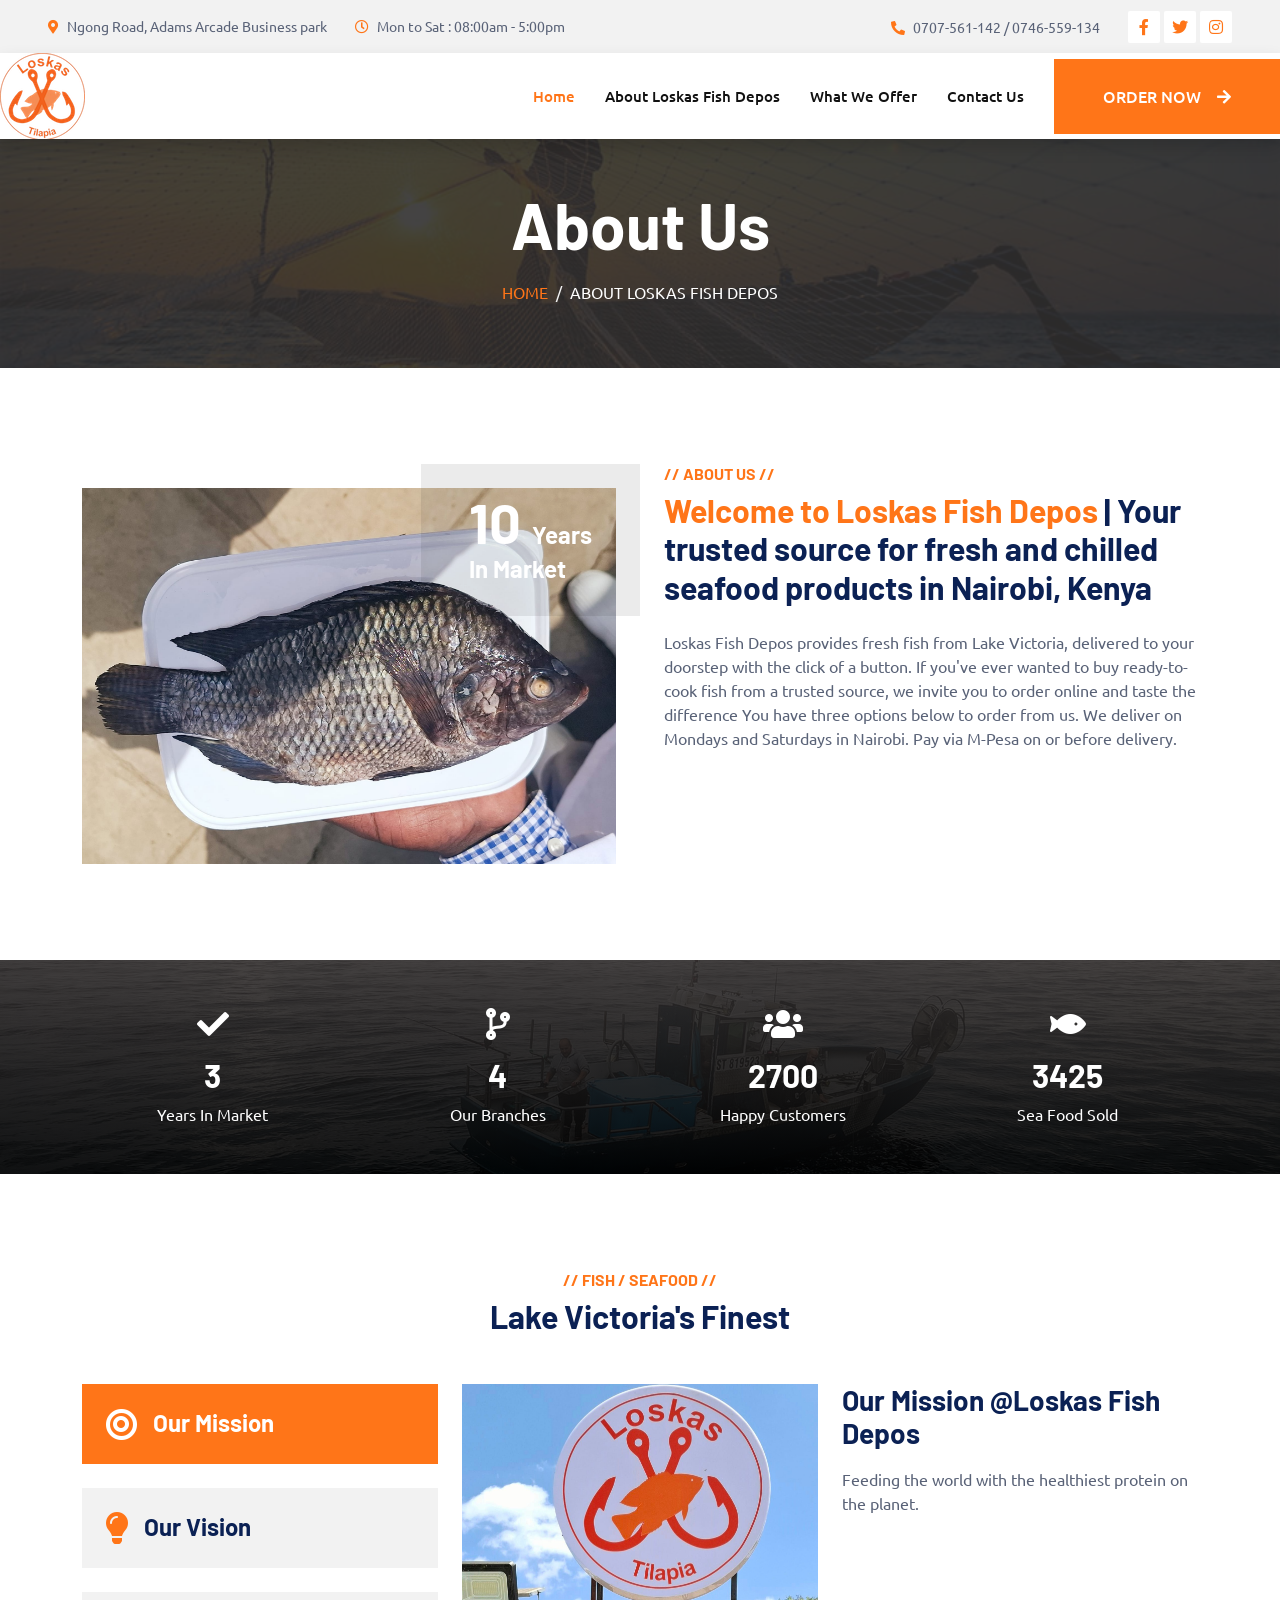
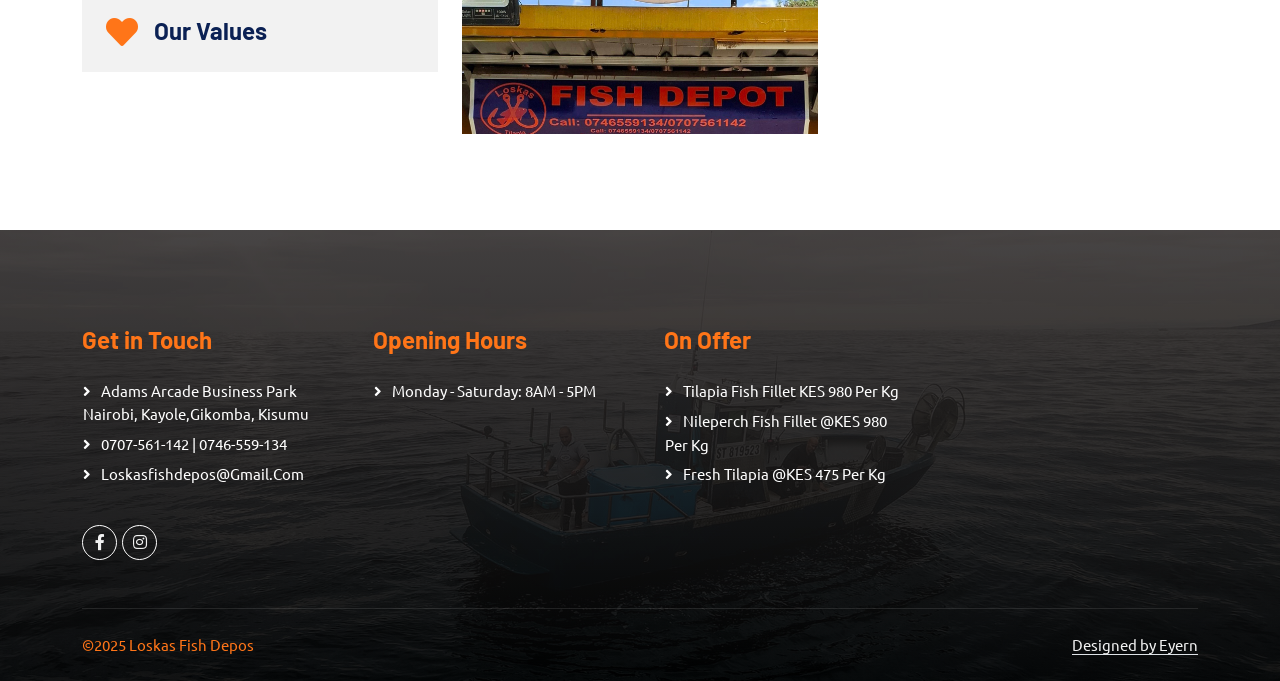
==== about.html @ 172110a4 "initial commit" ====
<!DOCTYPE html>
<html lang="en">

<head>
  <meta charset="utf-8" />
  <title>About Us | Loskas Fish Depos</title>
  <meta content="width=device-width, initial-scale=1.0" name="viewport" />
  <meta content="" name="keywords" />
  <meta content="" name="description" />

  <link href="img/favicon.ico" rel="icon" />

  <link rel="preconnect" href="https://fonts.googleapis.com" />
  <link rel="preconnect" href="https://fonts.gstatic.com" crossorigin />
  <link href="https://fonts.googleapis.com/css2?family=Barlow:wght@600;700&family=Ubuntu:wght@400;500&display=swap"
    rel="stylesheet" />

  <link href="https://cdnjs.cloudflare.com/ajax/libs/font-awesome/5.10.0/css/all.min.css" rel="stylesheet" />
  <link href="https://cdn.jsdelivr.net/npm/bootstrap-icons@1.4.1/font/bootstrap-icons.css" rel="stylesheet" />

  <link href="lib/owlcarousel/assets/owl.carousel.min.css" rel="stylesheet" />
  <link href="lib/tempusdominus/css/tempusdominus-bootstrap-4.min.css" rel="stylesheet" />

  <link href="css/bootstrap.min.css" rel="stylesheet" />

  <link href="css/style.css" rel="stylesheet" />
</head>

<body>
  <div class="container-fluid bg-light p-0">
    <div class="row gx-0 d-none d-lg-flex">
      <div class="col-lg-7 px-5 text-start">
        <div class="h-100 d-inline-flex align-items-center py-3 me-4">
          <small class="fa fa-map-marker-alt text-primary me-2"></small>
          <small>Ngong Road, Adams Arcade Business park</small>
        </div>
        <div class="h-100 d-inline-flex align-items-center py-3">
          <small class="far fa-clock text-primary me-2"></small>
          <small>Mon to Sat : 08:00am - 5:00pm</small>
        </div>
      </div>
      <div class="col-lg-5 px-5 text-end">
        <div class="h-100 d-inline-flex align-items-center py-3 me-4">
          <small class="fa fa-phone-alt text-primary me-2"></small>
          <small>0707-561-142 / 0746-559-134</small>
        </div>
        <div class="h-100 d-inline-flex align-items-center">
          <a class="btn btn-sm-square bg-white text-primary me-1" href="https://www.facebook.com/Loskas2024"><i
              class="fab fa-facebook-f"></i></a>
          <a class="btn btn-sm-square bg-white text-primary me-1" href=""><i class="fab fa-twitter"></i></a>
          <a class="btn btn-sm-square bg-white text-primary me-0" href=""><i class="fab fa-instagram"></i></a>
        </div>
      </div>
    </div>
  </div>

  <nav class="navbar navbar-expand-lg bg-white navbar-light shadow sticky-top p-0">
    <a href="index.html" title="#">
      <img src="./img/logo.png" alt="Fresh Fish Delivery Nairobi">
    </a>
    <button type="button" class="navbar-toggler me-4" data-bs-toggle="collapse" data-bs-target="#navbarCollapse">
      <span class="navbar-toggler-icon"></span>
    </button>
    <div class="collapse navbar-collapse" id="navbarCollapse">
      <div class="navbar-nav ms-auto p-4 p-lg-0">
        <a href="index.html" class="nav-item nav-link active">Home</a>
        <a href="about.html" class="nav-item nav-link">About Loskas Fish Depos</a>
        <a href="#" class="nav-item nav-link">What we Offer</a>
        <a href="contact.html" class="nav-item nav-link">Contact Us</a>
      </div>
      <a href="tel:+254707561152" class="btn btn-primary py-4 px-lg-5 d-none d-lg-block">Order Now<i
          class="fa fa-arrow-right ms-3"></i></a>
    </div>
  </nav>

  <div class="container-fluid page-header mb-5 p-0" style="background-image: url(img/home-2.jpg)">
    <div class="container-fluid page-header-inner py-5">
      <div class="container text-center">
        <h1 class="display-3 text-white mb-3 animated slideInDown">
          About Us
        </h1>
        <nav aria-label="breadcrumb">
          <ol class="breadcrumb justify-content-center text-uppercase">
            <li class="breadcrumb-item"><a href="index.html">Home</a></li>
            <li class="breadcrumb-item text-white active" aria-current="page">
              About Loskas Fish Depos
            </li>
          </ol>
        </nav>
      </div>
    </div>
  </div>

  <div class="container-xxl py-5">
    <div class="container">
      <div class="row g-5">
        <div class="col-lg-6 pt-4" style="min-height: 400px">
          <div class="position-relative h-100 wow fadeIn" data-wow-delay="0.1s">
            <img class="position-absolute img-fluid w-100 h-100" src="img/about-3.jpg" style="object-fit: cover"
              alt="" />
            <div class="position-absolute top-0 end-0 mt-n4 me-n4 py-4 px-5" style="background: rgba(0, 0, 0, 0.08)">
              <h1 class="display-4 text-white mb-0">
                10 <span class="fs-4">Years</span>
              </h1>
              <h4 class="text-white">In Market</h4>
            </div>
          </div>
        </div>
        <div class="col-lg-6">
          <h6 class="text-primary text-uppercase">// About Us //</h6>
          <h1 class="mb-4">
            <span class="text-primary">Welcome to Loskas Fish Depos</span> | Your trusted source for fresh and chilled seafood
            products in Nairobi, Kenya
          </h1>
          <p class="mb-4">
            Loskas Fish Depos provides fresh fish from Lake Victoria, delivered to your doorstep with the click of a
            button. If you've ever wanted to buy ready-to-cook fish from a trusted source, we invite you to order online
            and taste the difference You have three options below to order from us. We deliver on Mondays and Saturdays
            in Nairobi. Pay via M-Pesa on or before delivery.
          </p>
        </div>
      </div>
    </div>
  </div>

  <div class="container-fluid fact bg-dark my-5 py-5">
    <div class="container">
      <div class="row g-4">
        <div class="col-md-6 col-lg-3 text-center wow fadeIn" data-wow-delay="0.1s">
          <i class="fa fa-check fa-2x text-white mb-3"></i>
          <h2 class="text-white mb-2" data-toggle="counter-up">10</h2>
          <p class="text-white mb-0">Years In Market</p>
        </div>
        <div class="col-md-6 col-lg-3 text-center wow fadeIn" data-wow-delay="0.3s">
          <i class="fa fa-code-branch fa-2x text-white mb-3"></i>
          <h2 class="text-white mb-2" data-toggle="counter-up">15</h2>
          <p class="text-white mb-0">Our Branches</p>
        </div>
        <div class="col-md-6 col-lg-3 text-center wow fadeIn" data-wow-delay="0.5s">
          <i class="fa fa-users fa-2x text-white mb-3"></i>
          <h2 class="text-white mb-2" data-toggle="counter-up">10000</h2>
          <p class="text-white mb-0">Happy Customers</p>
        </div>
        <div class="col-md-6 col-lg-3 text-center wow fadeIn" data-wow-delay="0.7s">
          <i class="fa fa-fish fa-2x text-white mb-3"></i>
          <h2 class="text-white mb-2" data-toggle="counter-up">12685</h2>
          <p class="text-white mb-0">Sea Food Sold</p>
        </div>
      </div>
    </div>
  </div>

  <div class="container-xxl service py-5">
    <div class="container">
      <div class="text-center wow fadeInUp" data-wow-delay="0.1s">
        <h6 class="text-primary text-uppercase">// Fish / Seafood //</h6>
        <h1 class="mb-5">Lake Victoria's Finest</h1>
      </div>
      <div class="row g-4 wow fadeInUp" data-wow-delay="0.3s">
        <div class="col-lg-4">
          <div class="nav w-100 nav-pills me-4">
            <button class="nav-link w-100 d-flex align-items-center text-start p-4 mb-4 active" data-bs-toggle="pill"
              data-bs-target="#tab-pane-1" type="button">
              <i class="fa fa-bullseye fa-2x me-3"></i>
              <h4 class="m-0">Our Mission</h4>
            </button>
            <button class="nav-link w-100 d-flex align-items-center text-start p-4 mb-4" data-bs-toggle="pill"
              data-bs-target="#tab-pane-2" type="button">
              <i class="fa fa-lightbulb fa-2x me-3"></i>
              <h4 class="m-0">Our Vision</h4>
            </button>
            <button class="nav-link w-100 d-flex align-items-center text-start p-4 mb-4" data-bs-toggle="pill"
              data-bs-target="#tab-pane-3" type="button">
              <i class="fa fa-heart fa-2x me-3"></i>
              <h4 class="m-0">Our Values</h4>
            </button>
          </div>
        </div>
        <div class="col-lg-8">
          <div class="tab-content w-100">
            <div class="tab-pane fade show active" id="tab-pane-1">
              <div class="row g-4">
                <div class="col-md-6" style="min-height: 350px">
                  <div class="position-relative h-100">
                    <img class="position-absolute img-fluid w-100 h-100" src="img/about-2.jpg" style="object-fit: cover"
                      alt="" />
                  </div>
                </div>
                <div class="col-md-6">
                  <h3 class="mb-3">
                    Our Mission @Loskas Fish Depos
                  </h3>
                  <p class="mb-4">
                    Feeding the world with the healthiest protein on the planet.
                  </p>
                </div>
              </div>
            </div>
            <div class="tab-pane fade" id="tab-pane-2">
              <div class="row g-4">
                <div class="col-md-6" style="min-height: 350px">
                  <div class="position-relative h-100">
                    <img class="position-absolute img-fluid w-100 h-100" src="img/vision.jpg" style="object-fit: cover"
                      alt="" />
                  </div>
                </div>
                <div class="col-md-6">
                  <h3 class="mb-3">Our Vision @Loskas Fish Depos</h3>
                  <p class="mb-4">
                    To be the brand of choice in the market and the employer of choice in the community.
                  </p>
                </div>
              </div>
            </div>
            <div class="tab-pane fade" id="tab-pane-3">
              <div class="row g-4">
                <div class="col-md-6" style="min-height: 350px">
                  <div class="position-relative h-100">
                    <img class="position-absolute img-fluid w-100 h-100" src="img/about-1.jpg" style="object-fit: cover"
                      alt="" />
                  </div>
                </div>
                <div class="col-md-6">
                  <h3 class="mb-3">Our Values @Loskas Fish Depos</h3>
                  <p class="mb-4">
                    Feeding the world with the healthiest protein on the planet.
                  </p>
                </div>
              </div>
            </div>
          </div>
        </div>
      </div>
    </div>
  </div>

  <div class="container-fluid bg-dark text-light footer pt-5 mt-5 wow fadeIn" data-wow-delay="0.1s">
    <div class="container py-5">
      <div class="row g-5">
        <div class="col-lg-3 col-md-6">
          <h4 class="text-light mb-4">Get in Touch</h4>
          <a class="btn btn-link">Adams Arcade Business Park Nairobi, Kayole,Gikomba, Kisumu</a>
          <a class="btn btn-link">0707-561-142 | 0746-559-134</a>
          <a class="btn btn-link">loskasfishdepos@gmail.com</a>
          <br>

          <div class="d-flex pt-2">
            <a class="btn btn-outline-light btn-social" href="https://www.facebook.com/Loskas2024"><i class="fab fa-facebook-f"></i></a>
            <a class="btn btn-outline-light btn-social" href=""><i class="fab fa-instagram"></i></a>
          </div>
        </div>
        <div class="col-lg-3 col-md-6">
          <h4 class="text-light mb-4">Opening Hours</h4>
          <a class="btn btn-link">Monday - Saturday: 8AM - 5PM</a>
        </div>
        <div class="col-lg-3 col-md-6">
          <h4 class="text-light mb-4">On Offer</h4>
          <a class="btn btn-link" href="">Tilapia Fish Fillet KES 980 Per Kg</a>
          <a class="btn btn-link" href="">Nileperch Fish Fillet @KES 980 Per Kg</a>
          <a class="btn btn-link" href="">Fresh Tilapia @KES 475 Per Kg</a>
        </div>
      </div>
    </div>
    <div class="container">
      <div class="copyright">
        <div class="row">
          <div class="col-md-6 text-center text-md-start mb-3 mb-md-0">
            ©2025 Loskas Fish Depos

          </div>
          <div class="col-md-6 text-center text-md-end">
            <div class="footer-menu">
              <a class="border-bottom" href="tel:+254722424220">Designed by Eyern</a>
            </div>
          </div>
        </div>
      </div>
    </div>
  </div>

  <script>
    var url = 'https://wati-integration-prod-service.clare.ai/v2/watiWidget.js?55023';
    var s = document.createElement('script');
    s.type = 'text/javascript';
    s.async = true;
    s.src = url;
    var options = {
    "enabled":true,
    "chatButtonSetting":{
        "backgroundColor":"#ff7518",
        "ctaText":"Hi there 👋",
        "borderRadius":"25",
        "marginLeft": "0",
        "marginRight": "20",
        "marginBottom": "20",
        "ctaIconWATI":true,
        "position":"right"
    },
    "brandSetting":{
        "brandName":"Loskas Fish Depos",
        "brandSubTitle":"undefined",
        "brandImg":"https://www.wati.io/wp-content/uploads/2023/04/Wati-logo.svg",
        "welcomeText":"Hi there!\nHow can I help you today?",
        "messageText":"",
        "backgroundColor":"#ff7518",
        "ctaText":"Hi there 👋",
        "borderRadius":"25",
        "autoShow":false,
        "phoneNumber":"254707561152"
    }
    };
    s.onload = function() {
        CreateWhatsappChatWidget(options);
    };
    var x = document.getElementsByTagName('script')[0];
    x.parentNode.insertBefore(s, x);
</script>

  <script src="https://code.jquery.com/jquery-3.4.1.min.js"></script>
  <script src="https://cdn.jsdelivr.net/npm/bootstrap@5.0.0/dist/js/bootstrap.bundle.min.js"></script>
  <script src="lib/wow/wow.min.js"></script>

  <script src="lib/waypoints/waypoints.min.js"></script>
  <script src="lib/counterup/counterup.min.js"></script>
  <script src="lib/owlcarousel/owl.carousel.min.js"></script>
  <script src="lib/tempusdominus/js/moment.min.js"></script>
  <script src="lib/tempusdominus/js/moment-timezone.min.js"></script>
  <script src="lib/tempusdominus/js/tempusdominus-bootstrap-4.min.js"></script>

  <script src="js/main.js"></script>
</body>

</html>
---- css/style.css ----
:root {
  --primary: #FF7518;
  --secondary: #FF7518;
  --light: #f2f2f2;
  --dark: #111111;
}

.fw-medium {
  font-weight: 600 !important;
}

.back-to-top {
  position: fixed;
  display: none;
  right: 45px;
  bottom: 45px;
  z-index: 99;
}

#spinner {
  opacity: 0;
  visibility: hidden;
  transition: opacity 0.5s ease-out, visibility 0s linear 0.5s;
  z-index: 99999;
}

#spinner.show {
  transition: opacity 0.5s ease-out, visibility 0s linear 0s;
  visibility: visible;
  opacity: 1;
}

.btn {
  font-weight: 500;
  text-transform: uppercase;
  transition: 0.5s;
}

.btn.btn-primary,
.btn.btn-secondary {
  color: #ffffff;
}

.btn-square {
  width: 38px;
  height: 38px;
}

.btn-sm-square {
  width: 32px;
  height: 32px;
}

.btn-lg-square {
  width: 48px;
  height: 48px;
}

.btn-square,
.btn-sm-square,
.btn-lg-square {
  padding: 0;
  display: flex;
  align-items: center;
  justify-content: center;
  font-weight: normal;
  border-radius: 2px;
}

.navbar .dropdown-toggle::after {
  border: none;
  content: "\f107";
  font-family: "Font Awesome 5 Free";
  font-weight: 900;
  vertical-align: middle;
  margin-left: 8px;
}

.navbar-light .navbar-nav .nav-link {
  margin-right: 30px;
  padding: 25px 0;
  color: #ffffff;
  font-size: 15px;
  text-transform: capitalize;
  outline: none;
}

.navbar-light .navbar-nav .nav-link:hover,
.navbar-light .navbar-nav .nav-link.active {
  color: var(--primary);
}

@media (max-width: 991.98px) {
  .navbar-light .navbar-nav .nav-link {
    margin-right: 0;
    padding: 10px 0;
  }

  .navbar-light .navbar-nav {
    border-top: 1px solid #eeeeee;
  }
}

.navbar-light .navbar-brand,
.navbar-light a.btn {
  height: 75px;
}

.navbar-light .navbar-nav .nav-link {
  color: var(--dark);
  font-weight: 500;
}

.navbar-light.sticky-top {
  top: -100px;
  transition: 0.5s;
}

@media (min-width: 992px) {
  .navbar .nav-item .dropdown-menu {
    display: block;
    border: none;
    margin-top: 0;
    top: 150%;
    opacity: 0;
    visibility: hidden;
    transition: 0.5s;
  }

  .navbar .nav-item:hover .dropdown-menu {
    top: 100%;
    visibility: visible;
    transition: 0.5s;
    opacity: 1;
  }
}

.carousel-caption {
  top: 0;
  left: 0;
  right: 0;
  bottom: 0;
  background: rgba(40, 39, 39, 0.7);
  z-index: 1;
}

.carousel-control-prev,
.carousel-control-next {
  width: 10%;
}

.carousel-control-prev-icon,
.carousel-control-next-icon {
  width: 1.5rem;
  height: 1.5rem;
}

@media (max-width: 768px) {
  #header-carousel .carousel-item {
    position: relative;
    min-height: 750px;
  }

  #header-carousel .carousel-item img {
    position: absolute;
    width: 100%;
    height: 100%;
    object-fit: cover;
  }
}

.page-header {
  background-position: center center;
  background-repeat: no-repeat;
  background-size: cover;
}

.page-header-inner {
  background: rgba(48, 47, 47, 0.9);
}

.breadcrumb-item+.breadcrumb-item::before {
  color: var(--light);
}

.fact {
  background: linear-gradient(rgba(51, 48, 48, 0.9), rgba(0, 0, 0, 0.9)),
    url(../img/home-3.jpg);
  background-position: center center;
  background-repeat: no-repeat;
  background-size: cover;
}

.service .nav .nav-link {
  background: var(--light);
  transition: 0.5s;
}

.service .nav .nav-link.active {
  background: var(--primary);
}

.service .nav .nav-link.active h4 {
  color: #ffffff !important;
}

.booking {
  background: linear-gradient(rgba(51, 48, 48, 0.9), rgba(0, 0, 0, 0.9)),
    url(../img/home-3.jpg) center center no-repeat;
  background-size: cover;
}

.bootstrap-datetimepicker-widget.bottom {
  top: auto !important;
}

.bootstrap-datetimepicker-widget .table * {
  border-bottom-width: 0px;
}

.bootstrap-datetimepicker-widget .table th {
  font-weight: 500;
}

.bootstrap-datetimepicker-widget.dropdown-menu {
  padding: 10px;
  border-radius: 2px;
}

.bootstrap-datetimepicker-widget table td.active,
.bootstrap-datetimepicker-widget table td.active:hover {
  background: var(--primary);
}

.bootstrap-datetimepicker-widget table td.today::before {
  border-bottom-color: var(--primary);
}

.team-item .team-overlay {
  display: flex;
  align-items: center;
  justify-content: center;
  background: var(--primary);
  transform: scale(0);
  transition: 0.5s;
}

.team-item:hover .team-overlay {
  transform: scale(1);
}

.team-item .team-overlay .btn {
  color: var(--primary);
  background: #ffffff;
}

.team-item .team-overlay .btn:hover {
  color: #ffffff;
  background: var(--secondary);
}

.testimonial-carousel .owl-item .testimonial-text,
.testimonial-carousel .owl-item.center .testimonial-text * {
  transition: 0.5s;
}

.testimonial-carousel .owl-item.center .testimonial-text {
  background: var(--primary) !important;
}

.testimonial-carousel .owl-item.center .testimonial-text * {
  color: #ffffff !important;
}

.testimonial-carousel .owl-dots {
  margin-top: 24px;
  display: flex;
  align-items: flex-end;
  justify-content: center;
}

.testimonial-carousel .owl-dot {
  position: relative;
  display: inline-block;
  margin: 0 5px;
  width: 15px;
  height: 15px;
  border: 1px solid #cccccc;
  transition: 0.5s;
}

.testimonial-carousel .owl-dot.active {
  background: var(--primary);
  border-color: var(--primary);
}

.footer {
  background: linear-gradient(rgba(51, 48, 48, 0.9), rgba(0, 0, 0, 0.9)),
    url(../img/home-3.jpg) center center no-repeat;
  background-size: cover;
}

.footer .btn.btn-social {
  margin-right: 5px;
  width: 35px;
  height: 35px;
  display: flex;
  align-items: center;
  justify-content: center;
  color: var(--light);
  border: 1px solid #ffffff;
  border-radius: 35px;
  transition: 0.3s;
}

.footer .btn.btn-social:hover {
  color: var(--primary);
}

.footer .btn.btn-link {
  display: block;
  margin-bottom: 5px;
  padding: 0;
  text-align: left;
  color: #ffffff;
  font-size: 15px;
  font-weight: normal;
  text-transform: capitalize;
  transition: 0.3s;
}

.footer .btn.btn-link::before {
  position: relative;
  content: "\f105";
  font-family: "Font Awesome 5 Free";
  font-weight: 900;
  margin-right: 10px;
}

.footer .btn.btn-link:hover {
  letter-spacing: 1px;
  box-shadow: none;
}

.footer .copyright {
  padding: 25px 0;
  font-size: 15px;
  border-top: 1px solid rgba(256, 256, 256, 0.1);
}

.footer .copyright a {
  color: var(--light);
}

.footer .footer-menu a {
  margin-right: 15px;
  padding-right: 15px;
  border-right: 1px solid rgba(255, 255, 255, 0.3);
}

.footer .footer-menu a:last-child {
  margin-right: 0;
  padding-right: 0;
  border-right: none;
}

.client-thumb,
.counter-stat {
    text-align: center
}
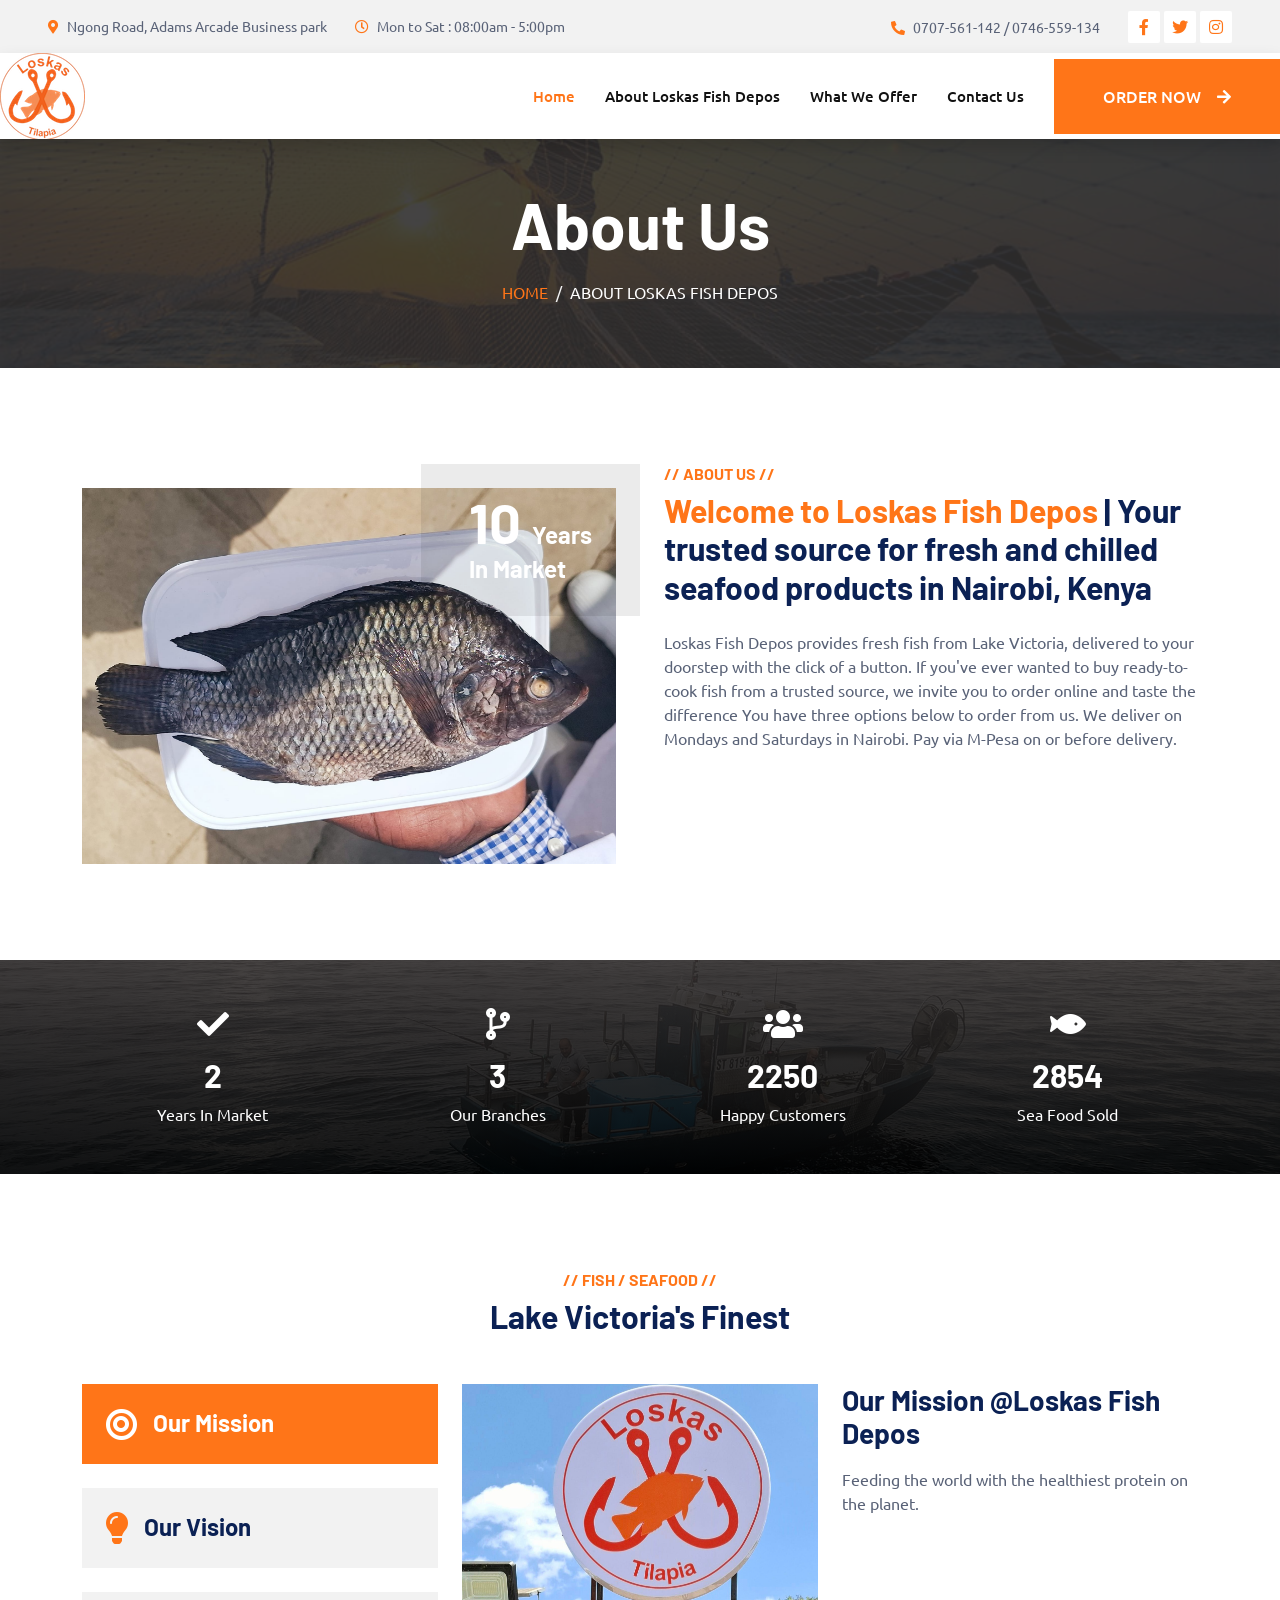
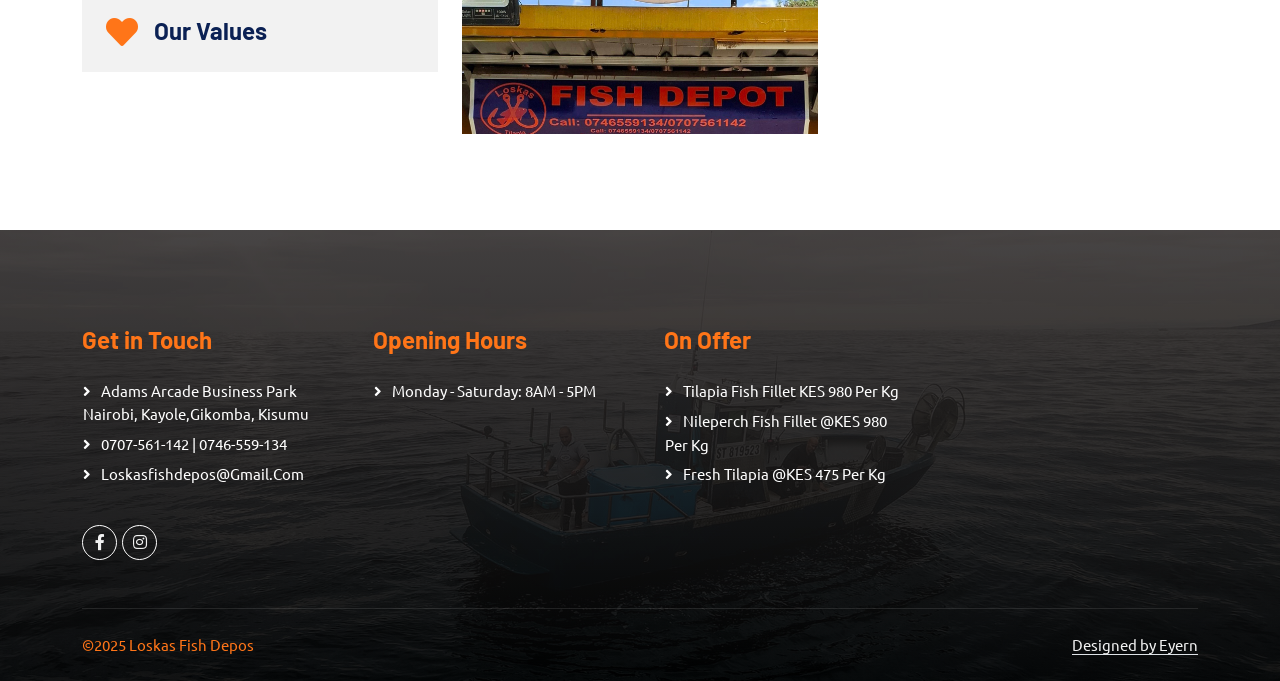
==== commit 67073df4: "sitemaps" ====
--- a/about.html
+++ b/about.html
@@ -5,10 +5,10 @@
   <meta charset="utf-8" />
   <title>About Us | Loskas Fish Depos</title>
   <meta content="width=device-width, initial-scale=1.0" name="viewport" />
-  <meta content="" name="keywords" />
+  <meta content="" name="Fresh Fish in Nairobi" />
   <meta content="" name="description" />
 
-  <link href="img/favicon.ico" rel="icon" />
+  <link href="favicon.ico" rel="icon" />
 
   <link rel="preconnect" href="https://fonts.googleapis.com" />
   <link rel="preconnect" href="https://fonts.gstatic.com" crossorigin />
